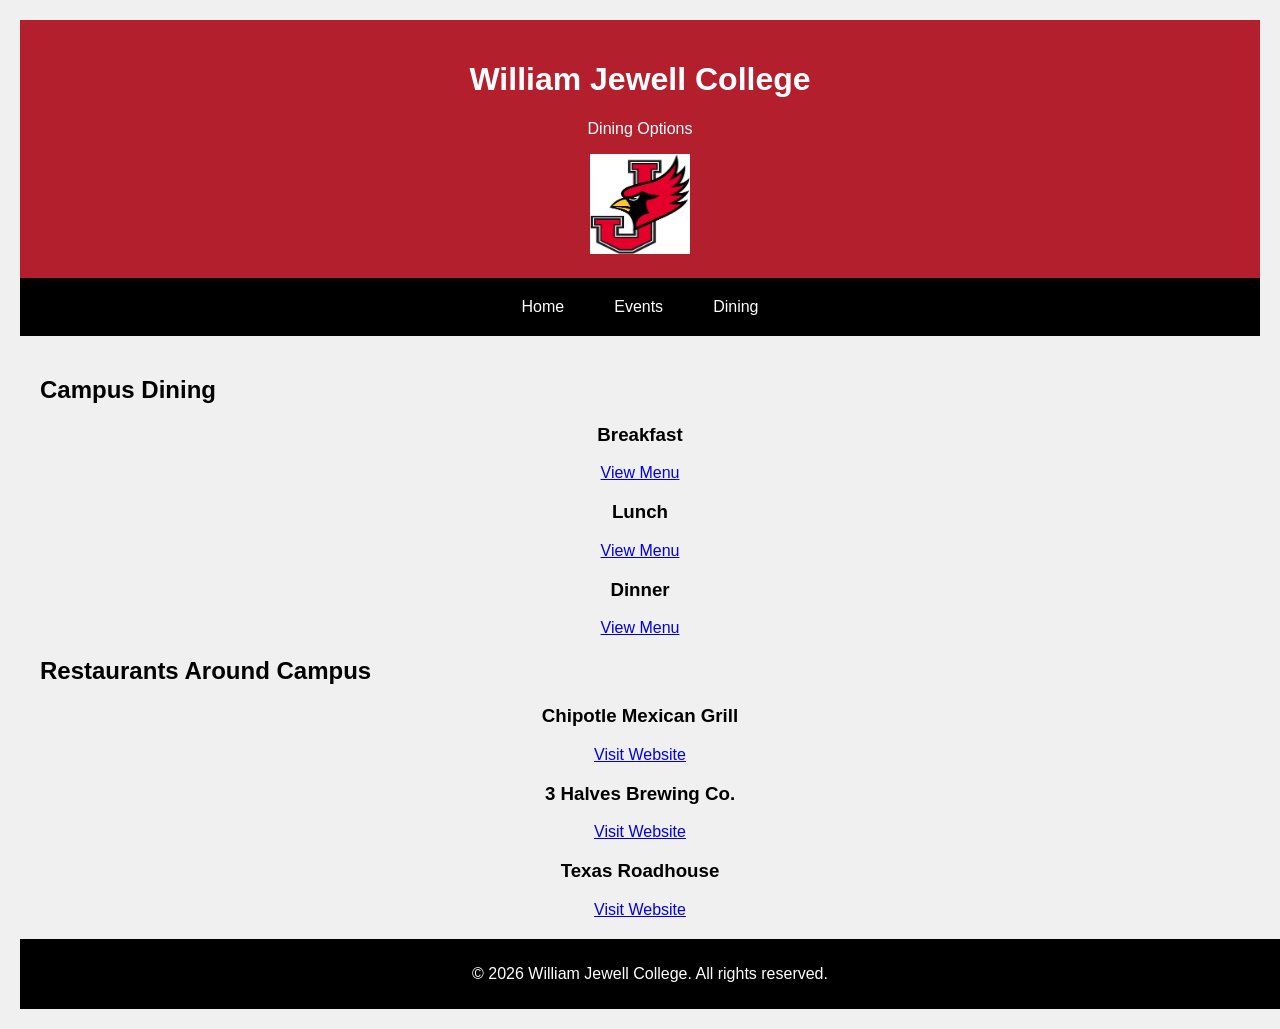
==== dining.html @ 2cf7df70 "Added the three pages for the dining, events, and index pages. Also added the images folder with the" ====
<!DOCTYPE html>
<html lang="en">
<head>
    <meta charset="UTF-8">
    <meta name="viewport" content="width=device-width, initial-scale=1.0">
    <title>William Jewell College - Dining</title>
    <link rel="stylesheet" href="style.css">
</head>
<body>
    <header>
        <h1>William Jewell College</h1>
        <p>Dining Options</p>
        <img src="images/logos.png" alt="Cardinal logo" width="100" height="100">
    </header>
    
     <nav>
        <a href="index.html" class="nav-link">Home</a>
        <a href="events.html" class="nav-link">Events</a>
        <a href="dining.html" class="nav-link">Dining</a>
    </nav>
    
    <main>

        <section id="campus-dining">
            <h2>Campus Dining</h2>

            <article>
                <h3>Breakfast</h3>
                <a href="https://www.freshideasdining.com/jewelldining" target="_blank" class="btn btn-primary">
                    View Menu
                </a>
            </article>

            <article>
                <h3>Lunch</h3>
                <a href="https://www.freshideasdining.com/jewelldining" target="_blank" class="btn btn-primary">
                    View Menu
                </a>
            </article>

            <article>
                <h3>Dinner</h3>
                <a href="https://www.freshideasdining.com/jewelldining" target="_blank" class="btn btn-primary">
                    View Menu
                </a>
            </article>
        </section>

        <section id="restaurants-around-campus">
            <h2>Restaurants Around Campus</h2>

            <article>
                <h3>Chipotle Mexican Grill</h3>
                <a href="https://www.chipotle.com/" target="_blank" class="btn btn-primary">
                    Visit Website
                </a>
            </article>

            <article>
                <h3>3 Halves Brewing Co.</h3>
                <a href="https://3halvesbrewingco.com/" target="_blank" class="btn btn-primary">
                    Visit Website
                </a>
            </article>

            <article>
                <h3>Texas Roadhouse</h3>
                <a href="https://www.texasroadhouse.com/" target="_blank" class="btn btn-primary">
                    Visit Website
                </a>
            </article>
        </section>
    </main>

    <footer>
        <p>&copy; 2026 William Jewell College. All rights reserved.</p>
    </footer>
</body>
</html>
---- style.css ----
/* Base styling */
body {
    display: flex;
    flex-direction: column;
    font-family: Arial, sans-serif;
    background-color: #f0f0f0;
    margin: 0;
    padding: 20px;
    text-align: center; /* Center everything by default */
}

/* Header */
header {
    background-color: #b41f2e;
    color: white;
    padding: 20px;
    text-align: center; /* Header content centered */
}

/* Navigation */
nav {
    background-color: #000000;
    display: flex;
    justify-content: center; /* center nav links horizontally */
    flex-wrap: wrap; /* wrap if screen is small */
}

nav a {
    color: white;
    padding: 15px 20px;
    text-decoration: none;
    display: inline-block;
    margin: 5px; /* spacing between links */
    text-align: center; 
}

nav a:hover {
    background-color: #b41f2e;
    transition: 0.3s;
}

/* Main content */
main {
    flex: 1;
    padding: 20px;
}

/* Section headings aligned left */
main h2 {
    text-align: left;
}

/* Keep paragraphs, links, and articles centered */
main p,
main a,
main h3,
main article {
    text-align: center;
}

main img {
    display: block;
    margin: 20px auto; /* center images */
}

/* Footer */
footer {
    background-color: #000000;
    color: white;
    padding: 10px;
    text-align: center;
    width: 100%;
}
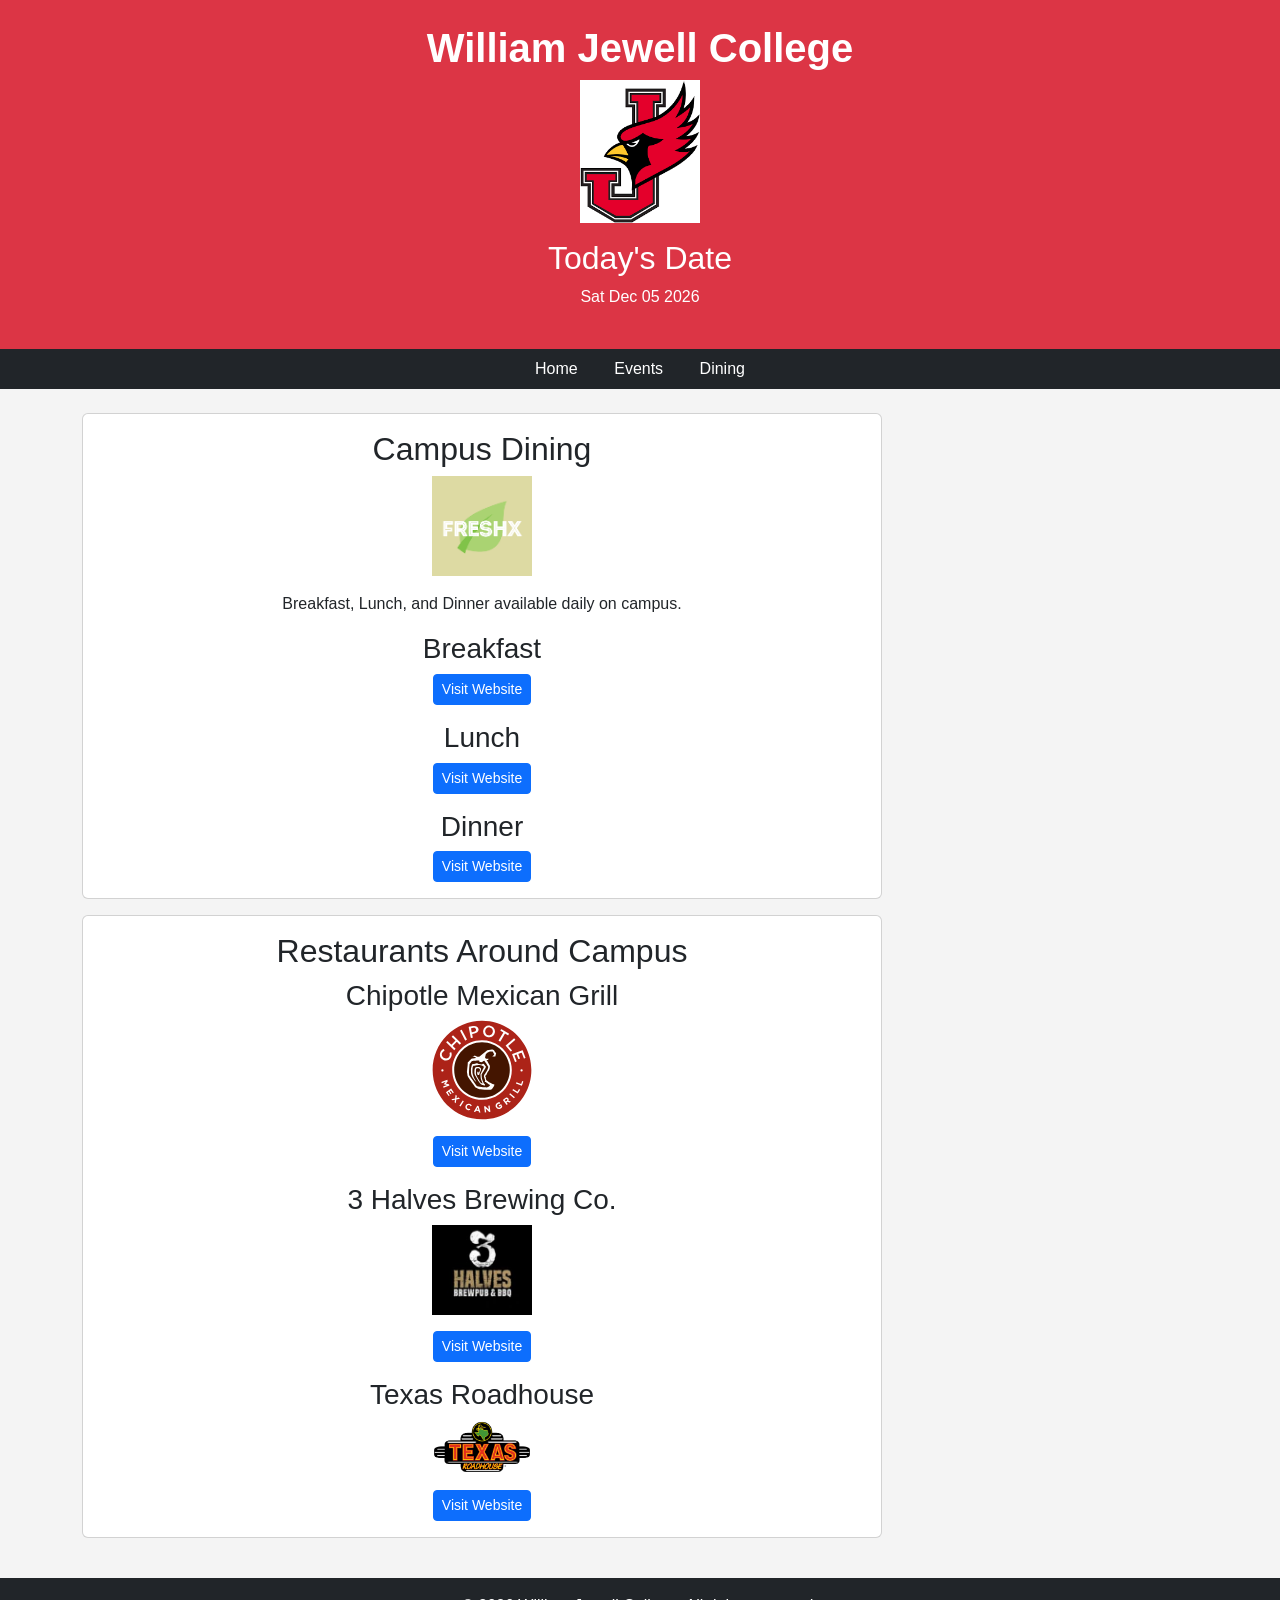
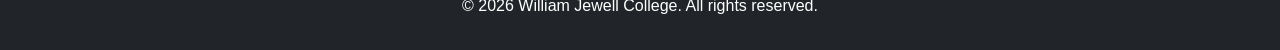
==== commit d3123ebb: "final MVP updates" ====
--- a/dining.html
+++ b/dining.html
@@ -4,76 +4,125 @@
     <meta charset="UTF-8">
     <meta name="viewport" content="width=device-width, initial-scale=1.0">
     <title>William Jewell College - Dining</title>
+    <link href="https://cdn.jsdelivr.net/npm/bootstrap@5.3.3/dist/css/bootstrap.min.css" rel="stylesheet">
     <link rel="stylesheet" href="style.css">
 </head>
+
 <body>
-    <header>
-        <h1>William Jewell College</h1>
-        <p>Dining Options</p>
-        <img src="images/logos.png" alt="Cardinal logo" width="100" height="100">
-    </header>
-    
-     <nav>
-        <a href="index.html" class="nav-link">Home</a>
-        <a href="events.html" class="nav-link">Events</a>
-        <a href="dining.html" class="nav-link">Dining</a>
-    </nav>
-    
-    <main>
 
-        <section id="campus-dining">
-            <h2>Campus Dining</h2>
+<header class="text-center p-4 bg-danger text-white">
 
-            <article>
-                <h3>Breakfast</h3>
-                <a href="https://www.freshideasdining.com/jewelldining" target="_blank" class="btn btn-primary">
-                    View Menu
-                </a>
-            </article>
+    <h1 class="fw-bold">William Jewell College</h1>
 
-            <article>
-                <h3>Lunch</h3>
-                <a href="https://www.freshideasdining.com/jewelldining" target="_blank" class="btn btn-primary">
-                    View Menu
-                </a>
-            </article>
+    <img src="images/logos.png"
+         alt="Cardinal logo"
+         class="img-fluid mx-auto d-block"
+         style="max-width: 120px;">
 
-            <article>
-                <h3>Dinner</h3>
-                <a href="https://www.freshideasdining.com/jewelldining" target="_blank" class="btn btn-primary">
-                    View Menu
-                </a>
-            </article>
-        </section>
+    <section class="mt-3">
+        <h2>Today's Date</h2>
+        <p id="date"></p>
+    </section>
 
-        <section id="restaurants-around-campus">
-            <h2>Restaurants Around Campus</h2>
+</header>
 
-            <article>
-                <h3>Chipotle Mexican Grill</h3>
-                <a href="https://www.chipotle.com/" target="_blank" class="btn btn-primary">
-                    Visit Website
-                </a>
-            </article>
+<nav class="text-center p-2 bg-dark">
+    <a href="index.html" class="text-white mx-3">Home</a>
+    <a href="events.html" class="text-white mx-3">Events</a>
+    <a href="dining.html" class="text-white mx-3">Dining</a>
+</nav>
 
-            <article>
-                <h3>3 Halves Brewing Co.</h3>
-                <a href="https://3halvesbrewingco.com/" target="_blank" class="btn btn-primary">
-                    Visit Website
-                </a>
-            </article>
+<main class="container py-4">
 
-            <article>
-                <h3>Texas Roadhouse</h3>
-                <a href="https://www.texasroadhouse.com/" target="_blank" class="btn btn-primary">
-                    Visit Website
-                </a>
-            </article>
-        </section>
-    </main>
+    <section class="card p-3 mb-3 text-center">
 
-    <footer>
-        <p>&copy; 2026 William Jewell College. All rights reserved.</p>
-    </footer>
+        <h2>Campus Dining</h2>
+        <img src="images/Fxlogo.png"
+             alt="FreshX logo"
+             class="img-fluid mx-auto d-block mb-3"
+             style="max-width: 100px;">
+        <p>Breakfast, Lunch, and Dinner available daily on campus.</p>
+
+        <article class="mb-3">
+            <h3>Breakfast</h3>
+            <a href="https://freshideasdining.com/jewelldining/whats-on-the-menu/dining-hall/2026-04-12/breakfast"
+               target="_blank"
+               class="btn btn-primary btn-sm">
+                Visit Website
+            </a>
+        </article>
+
+        <article class="mb-3">
+            <h3>Lunch</h3>
+            <a href="https://freshideasdining.com/jewelldining/whats-on-the-menu/dining-hall/2026-04-12/dinner"
+               target="_blank"
+               class="btn btn-primary btn-sm">
+                Visit Website
+            </a>
+        </article>
+
+        <article>
+            <h3>Dinner</h3>
+            <a href="https://freshideasdining.com/jewelldining/whats-on-the-menu/dining-hall/2026-04-12/dinner"
+               target="_blank"
+               class="btn btn-primary btn-sm">
+                Visit Website
+            </a>
+        </article>
+
+    </section>
+
+    <section class="card p-3 mb-3 text-center">
+
+        <h2>Restaurants Around Campus</h2>
+
+        <article class="mb-3">
+            <h3>Chipotle Mexican Grill</h3>
+            <img src="images/Chipotle_Mexican_Grill_logo.svg"
+                alt="Chipotle logo"
+                class="img-fluid mx-auto d-block mb-3"
+                style="max-width: 100px;">
+            <a href="https://www.chipotle.com/"
+               target="_blank"
+               class="btn btn-primary btn-sm">
+                Visit Website
+            </a>
+        </article>
+
+        <article class="mb-3">
+            <h3>3 Halves Brewing Co.</h3>
+            <img src="images/3halves.jpeg"
+                alt="3 Halves Brewing Co. logo"
+                class="img-fluid mx-auto d-block mb-3"
+                style="max-width: 100px;">
+            <a href="https://3halvesbrewingco.com/"
+               target="_blank"
+               class="btn btn-primary btn-sm">
+                Visit Website
+            </a>
+        </article>
+
+        <article>
+            <h3>Texas Roadhouse</h3>
+            <img src="images/Texas_Roadhouse.svg.png"
+                alt="Texas Roadhouse logo"
+                class="img-fluid mx-auto d-block mb-3"
+                style="max-width: 100px;">
+            <a href="https://www.texasroadhouse.com/"
+               target="_blank"
+               class="btn btn-primary btn-sm">
+                Visit Website
+            </a>
+        </article>
+
+    </section>
+
+</main>
+
+<footer class="text-center p-3 bg-dark text-white">
+    <p>&copy; 2026 William Jewell College. All rights reserved.</p>
+</footer>
+
+<script src="script.js"></script>
 </body>
 </html>
--- a/style.css
+++ b/style.css
@@ -1,73 +1,42 @@
-/* Base styling */
 body {
-    display: flex;
-    flex-direction: column;
     font-family: Arial, sans-serif;
-    background-color: #f0f0f0;
     margin: 0;
-    padding: 20px;
-    text-align: center; /* Center everything by default */
+    background: #f4f4f4;
+    text-align: center;
 }
 
-/* Header */
 header {
-    background-color: #b41f2e;
+    background: #b41f2e;
     color: white;
     padding: 20px;
-    text-align: center; /* Header content centered */
 }
 
-/* Navigation */
 nav {
-    background-color: #000000;
-    display: flex;
-    justify-content: center; /* center nav links horizontally */
-    flex-wrap: wrap; /* wrap if screen is small */
+    background: black;
+    padding: 10px;
 }
 
 nav a {
     color: white;
-    padding: 15px 20px;
+    margin: 10px;
     text-decoration: none;
-    display: inline-block;
-    margin: 5px; /* spacing between links */
-    text-align: center; 
 }
 
 nav a:hover {
-    background-color: #b41f2e;
-    transition: 0.3s;
+    color: #b41f2e;
 }
 
-/* Main content */
 main {
-    flex: 1;
     padding: 20px;
 }
 
-/* Section headings aligned left */
-main h2 {
-    text-align: left;
+.card {
+    max-width: 800px;
+    width: 100%;
 }
 
-/* Keep paragraphs, links, and articles centered */
-main p,
-main a,
-main h3,
-main article {
-    text-align: center;
-}
-
-main img {
-    display: block;
-    margin: 20px auto; /* center images */
-}
-
-/* Footer */
 footer {
-    background-color: #000000;
+    background: black;
     color: white;
     padding: 10px;
-    text-align: center;
-    width: 100%;
 }
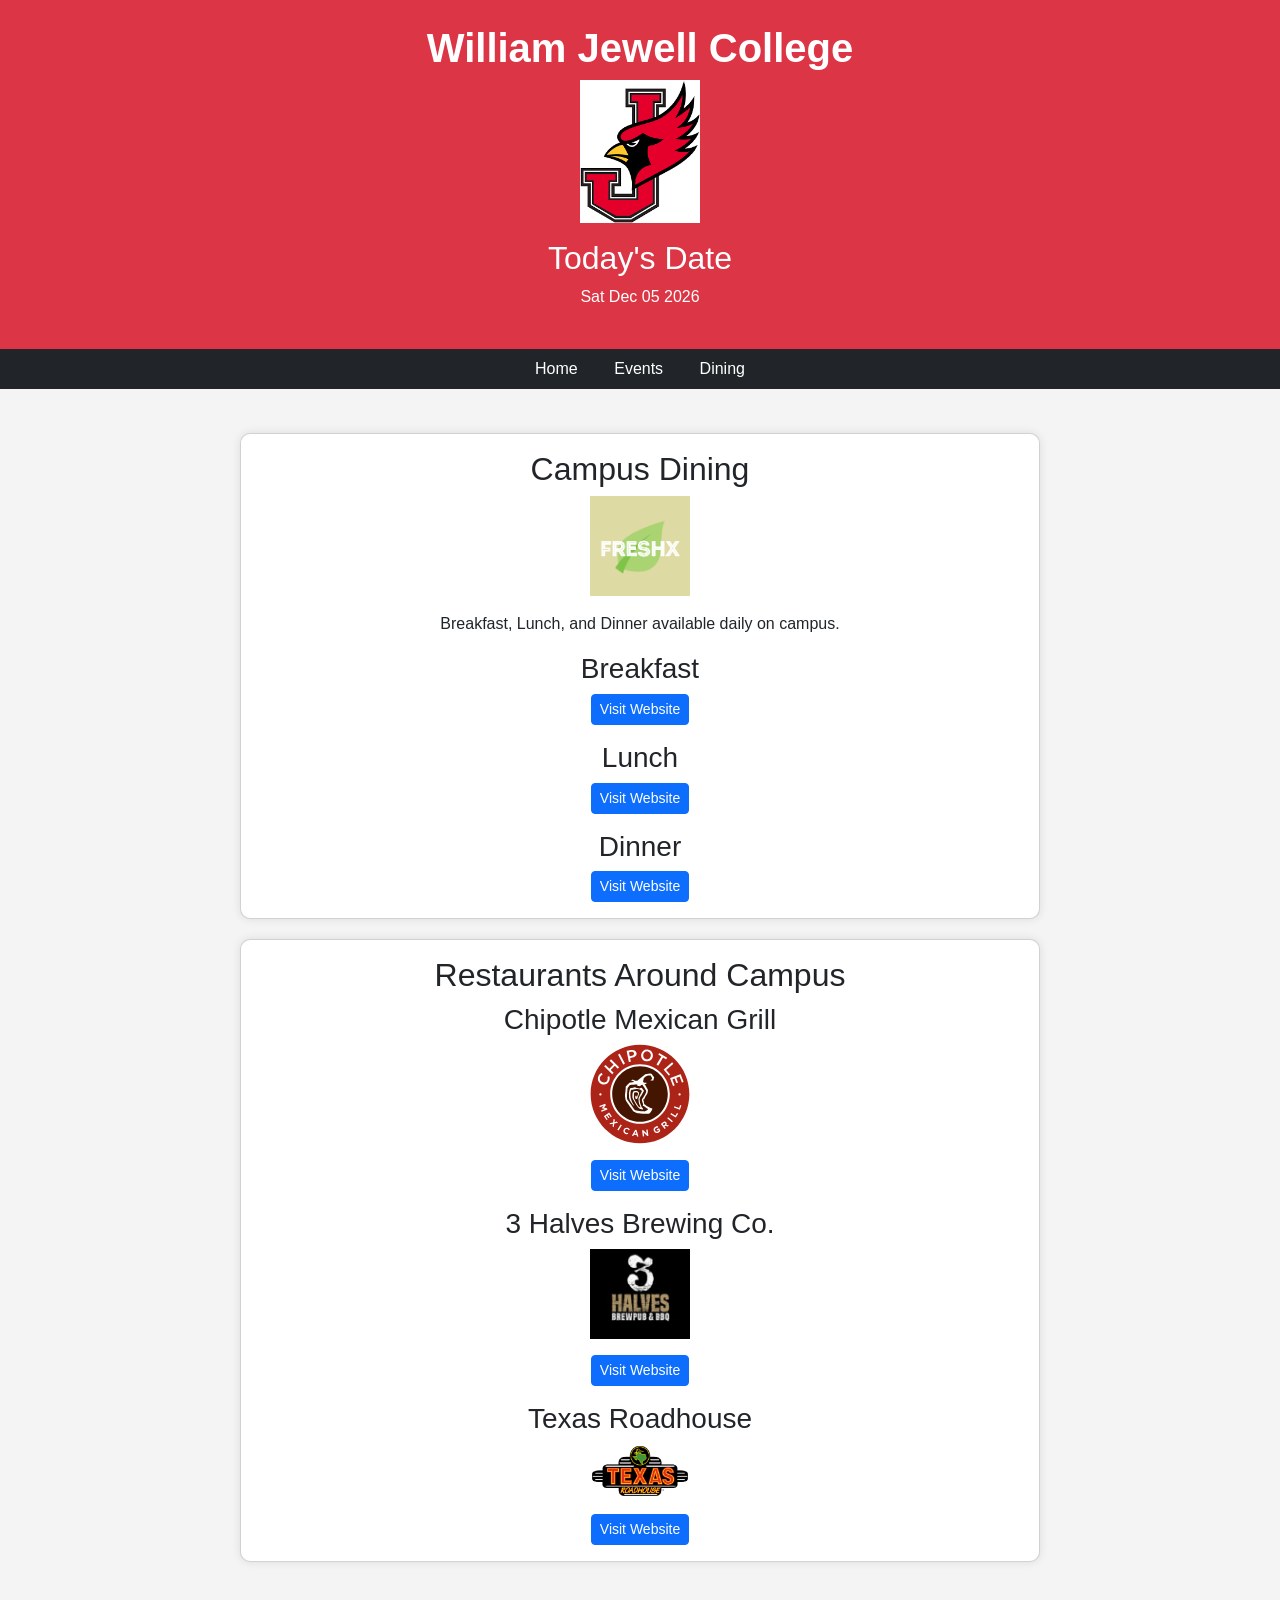
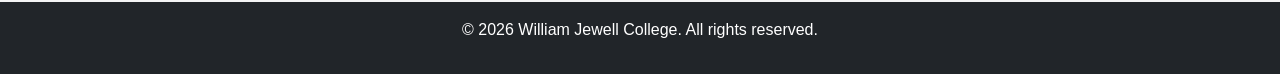
==== commit a4b8aff7: "switch new photos along with up date schedule and started my readme file." ====
--- a/dining.html
+++ b/dining.html
@@ -15,7 +15,7 @@
     <h1 class="fw-bold">William Jewell College</h1>
 
     <img src="images/logos.png"
-         alt="Cardinal logo"
+         alt="William Jewell College Cardinal mascot logo"
          class="img-fluid mx-auto d-block"
          style="max-width: 120px;">
 
--- a/style.css
+++ b/style.css
@@ -31,8 +31,13 @@
 }
 
 .card {
-    max-width: 800px;
+    background: white;
+    padding: 20px;
+    margin: 20px auto;     /* centers horizontally */
     width: 100%;
+    max-width: 800px;     /* keeps it centered and not too wide */
+    border-radius: 10px;
+    box-shadow: 0px 0px 10px rgba(0,0,0,0.1);
 }
 
 footer {
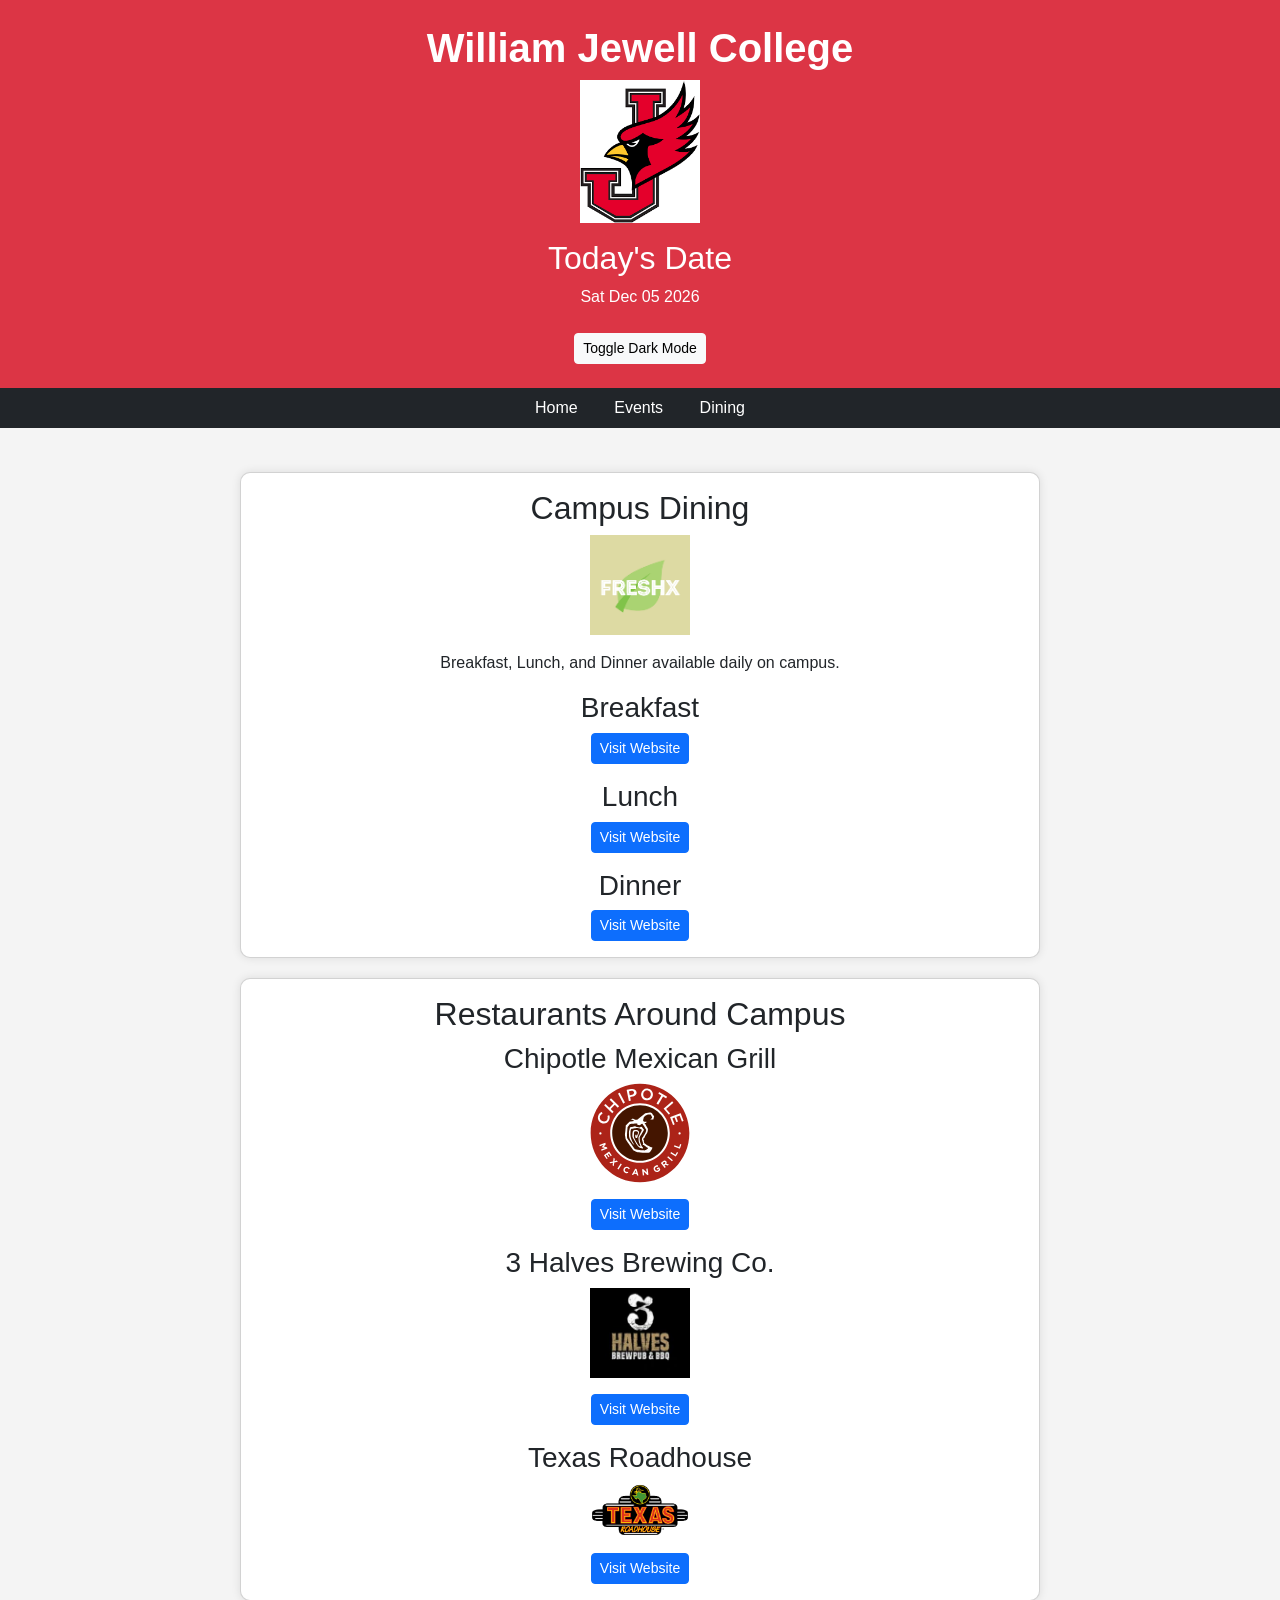
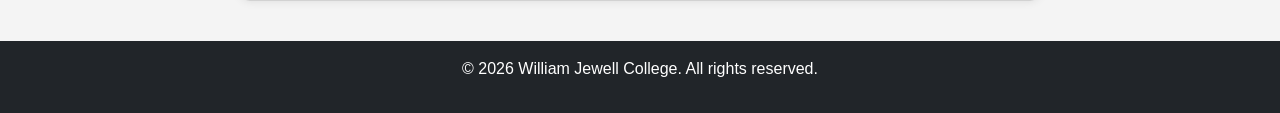
==== commit 04bfe71f: "added a dark mode toggle button to dining.html, added a date display to dining.html, and made minor " ====
--- a/dining.html
+++ b/dining.html
@@ -15,7 +15,7 @@
     <h1 class="fw-bold">William Jewell College</h1>
 
     <img src="images/logos.png"
-         alt="William Jewell College Cardinal mascot logo"
+         alt="Cardinal logo"
          class="img-fluid mx-auto d-block"
          style="max-width: 120px;">
 
@@ -23,6 +23,10 @@
         <h2>Today's Date</h2>
         <p id="date"></p>
     </section>
+
+    <button id="toggleBtn" class="btn btn-light btn-sm mt-2">
+        Toggle Dark Mode
+    </button>
 
 </header>
 
@@ -35,86 +39,52 @@
 <main class="container py-4">
 
     <section class="card p-3 mb-3 text-center">
-
         <h2>Campus Dining</h2>
-        <img src="images/Fxlogo.png"
-             alt="FreshX logo"
-             class="img-fluid mx-auto d-block mb-3"
-             style="max-width: 100px;">
+        <img src="images/Fxlogo.png" alt="FreshX dining logo" class="img-fluid mx-auto d-block mb-3" style="max-width: 100px;">
         <p>Breakfast, Lunch, and Dinner available daily on campus.</p>
 
         <article class="mb-3">
             <h3>Breakfast</h3>
             <a href="https://freshideasdining.com/jewelldining/whats-on-the-menu/dining-hall/2026-04-12/breakfast"
                target="_blank"
-               class="btn btn-primary btn-sm">
-                Visit Website
-            </a>
+               class="btn btn-primary btn-sm">Visit Website</a>
         </article>
 
         <article class="mb-3">
             <h3>Lunch</h3>
             <a href="https://freshideasdining.com/jewelldining/whats-on-the-menu/dining-hall/2026-04-12/dinner"
                target="_blank"
-               class="btn btn-primary btn-sm">
-                Visit Website
-            </a>
+               class="btn btn-primary btn-sm">Visit Website</a>
         </article>
 
         <article>
             <h3>Dinner</h3>
             <a href="https://freshideasdining.com/jewelldining/whats-on-the-menu/dining-hall/2026-04-12/dinner"
                target="_blank"
-               class="btn btn-primary btn-sm">
-                Visit Website
-            </a>
+               class="btn btn-primary btn-sm">Visit Website</a>
         </article>
-
     </section>
 
     <section class="card p-3 mb-3 text-center">
-
         <h2>Restaurants Around Campus</h2>
 
         <article class="mb-3">
             <h3>Chipotle Mexican Grill</h3>
-            <img src="images/Chipotle_Mexican_Grill_logo.svg"
-                alt="Chipotle logo"
-                class="img-fluid mx-auto d-block mb-3"
-                style="max-width: 100px;">
-            <a href="https://www.chipotle.com/"
-               target="_blank"
-               class="btn btn-primary btn-sm">
-                Visit Website
-            </a>
+            <img src="images/Chipotle_Mexican_Grill_logo.svg" alt="Chipotle logo" class="img-fluid mx-auto d-block mb-3" style="max-width: 100px;">
+            <a href="https://www.chipotle.com/" target="_blank" class="btn btn-primary btn-sm">Visit Website</a>
         </article>
 
         <article class="mb-3">
             <h3>3 Halves Brewing Co.</h3>
-            <img src="images/3halves.jpeg"
-                alt="3 Halves Brewing Co. logo"
-                class="img-fluid mx-auto d-block mb-3"
-                style="max-width: 100px;">
-            <a href="https://3halvesbrewingco.com/"
-               target="_blank"
-               class="btn btn-primary btn-sm">
-                Visit Website
-            </a>
+            <img src="images/3halves.jpeg" alt="3 Halves Brewing logo" class="img-fluid mx-auto d-block mb-3" style="max-width: 100px;">
+            <a href="https://3halvesbrewingco.com/" target="_blank" class="btn btn-primary btn-sm">Visit Website</a>
         </article>
 
         <article>
             <h3>Texas Roadhouse</h3>
-            <img src="images/Texas_Roadhouse.svg.png"
-                alt="Texas Roadhouse logo"
-                class="img-fluid mx-auto d-block mb-3"
-                style="max-width: 100px;">
-            <a href="https://www.texasroadhouse.com/"
-               target="_blank"
-               class="btn btn-primary btn-sm">
-                Visit Website
-            </a>
+            <img src="images/Texas_Roadhouse.svg.png" alt="Texas Roadhouse logo" class="img-fluid mx-auto d-block mb-3" style="max-width: 100px;">
+            <a href="https://www.texasroadhouse.com/" target="_blank" class="btn btn-primary btn-sm">Visit Website</a>
         </article>
-
     </section>
 
 </main>
--- a/style.css
+++ b/style.css
@@ -44,4 +44,91 @@
     background: black;
     color: white;
     padding: 10px;
-}+}
+
+@media (max-width: 768px) {
+
+    /* Stack nav links vertically */
+    nav a {
+        display: block;
+        margin: 8px 0;
+    }
+
+    /* Reduce header size */
+    header h1 {
+        font-size: 1.5rem;
+    }
+
+    /* Make cards tighter */
+    .card {
+        padding: 15px;
+        margin: 10px;
+    }
+
+    /* Scale images down slightly */
+    img {
+        max-width: 90%;
+        height: auto;
+    }
+
+    /* Buttons easier to tap */
+    .btn {
+        width: 100%;
+        margin-top: 5px;
+    }
+}
+
+
+@media (max-width: 480px) {
+
+    /* Smaller headings */
+    h1 {
+        font-size: 1.3rem;
+    }
+
+    h2 {
+        font-size: 1.2rem;
+    }
+
+    h3 {
+        font-size: 1.1rem;
+    }
+
+    /* Reduce padding for small screens */
+    header {
+        padding: 15px;
+    }
+
+    main {
+        padding: 10px;
+    }
+
+    /* Cards full width */
+    .card {
+        width: 100%;
+        margin: 10px 0;
+    }
+
+    /* Smaller images */
+    img {
+        max-width: 100%;
+    }
+}
+
+.dark-mode {
+    background-color: #121212;
+    color: white;
+}
+
+.dark-mode .card {
+    background-color: #1e1e1e;
+    color: white;
+}
+
+.dark-mode nav {
+    background-color: #000;
+}
+
+.dark-mode header {
+    background-color: #8b1a24;
+}
